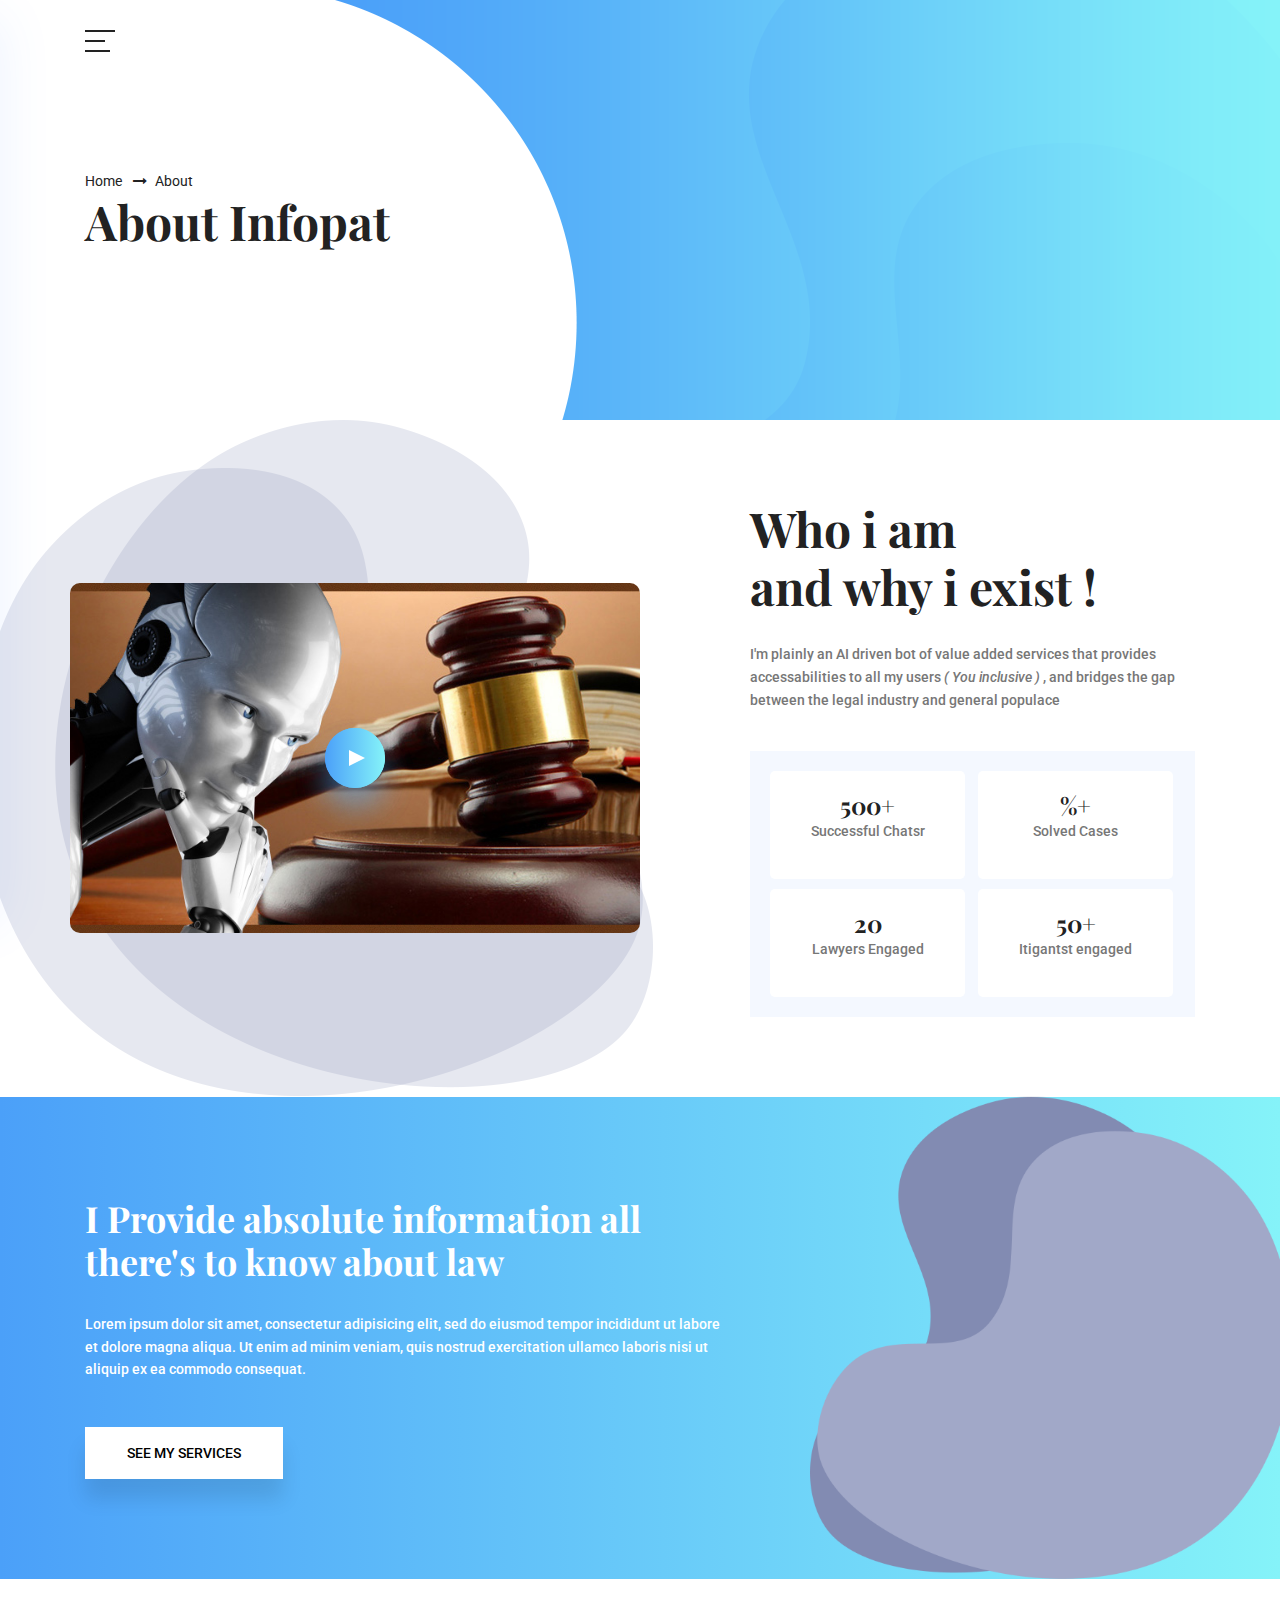
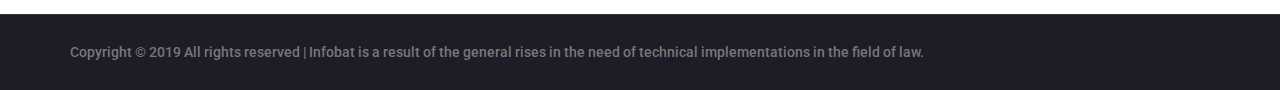
==== about.html @ 06896df7 "second update" ====
<!DOCTYPE html>
<html lang="en-UK" class="no-js">
<head>
	<!-- Mobile Specific Meta -->
	<meta name="viewport" content="width=device-width, initial-scale=1, shrink-to-fit=no">

	<meta name="author" content="Infobot">
	<!-- Meta Description -->
	<meta name="description" content="Infopat is an AI driven Law oriented bot">
	<!-- Meta Keyword -->
	<meta name="keywords" content="Legal Bot">
	<!-- meta character set -->
	<meta charset="UTF-8">
	<!-- Site Title -->
	<title>About Infopat</title>

	<!-- Favicon-->
	<link rel="shortcut icon" href="img/icon/favicon.ico">

	<link rel="apple-touch-icon" sizes="57x57" href="img/icon/apple-icon-57x57.png">
	<link rel="apple-touch-icon" sizes="60x60" href="img/icon/apple-icon-60x60.png">
	<link rel="apple-touch-icon" sizes="72x72" href="img/icon/apple-icon-72x72.png">
	<link rel="apple-touch-icon" sizes="76x76" href="img/icon/apple-icon-76x76.png">
	<link rel="apple-touch-icon" sizes="114x114" href="img/icon/apple-icon-114x114.png">
	<link rel="apple-touch-icon" sizes="120x120" href="img/icon/apple-icon-120x120.png">
	<link rel="apple-touch-icon" sizes="144x144" href="img/icon/apple-icon-144x144.png">
	<link rel="apple-touch-icon" sizes="152x152" href="img/icon/apple-icon-152x152.png">
	<link rel="apple-touch-icon" sizes="180x180" href="img/icon/apple-icon-180x180.png">
	<link rel="icon" type="image/png" sizes="192x192"  href="android-icon-192x192.png">
	<link rel="icon" type="image/png" sizes="32x32" href="img/icon/favicon-32x32.png">
	<link rel="icon" type="image/png" sizes="96x96" href="img/icon/favicon-96x96.png">
	<link rel="icon" type="image/png" sizes="16x16" href="img/icon/favicon-16x16.png">
	<link rel="manifest" href="img/icon/manifest.json">
	<meta name="msapplication-TileColor" content="#ffffff">
	<meta name="msapplication-TileImage" content="ms-icon-144x144.png">
	<meta name="theme-color" content="#307CF7">	

	<link href="https://fonts.googleapis.com/css?family=Playfair+Display:700|Roboto:400,400i,500" rel="stylesheet">
	<!--
			CSS
			============================================= -->
	<link rel="stylesheet" href="css/linearicons.css">
	<link rel="stylesheet" href="css/font-awesome.min.css">
	<link rel="stylesheet" href="css/bootstrap.css">
	<link rel="stylesheet" href="css/hexagons.min.css">
	<link rel="stylesheet" href="css/main.css">

	<style type="text/css">
	.logo img{
        -moz-transform: scaleX(-1);
        -o-transform: scaleX(-1);
        -webkit-transform: scaleX(-1);
        transform: scaleX(-1);
        filter: FlipH;
        -ms-filter: "FlipH";		
	}		

	@media(max-width:714px){
		.side-menu{
			overflow-y: scroll
		}
	}
	</style>

</head>

<body>
	<div id="preloader">
		<img src="img/loader.gif">
	</div>
	<!--================ Offcanvus Menu Area =================-->
	<div class="side_menu" style="height: 100%;">
		<div class="logo">
			<a href="index">
				<img src="img/logo.png" style="height:200px;width:180px" alt="Just one of Infopat's Image">
			</a>
		</div>
		<ul class="list menu-left">
			<li>
				<a href="index">Home</a>
			</li>
			<li>
				<a href="about">About Me</a>
			</li>
			<li>
				<a href="services">My Services</a>
			</li>

			<li>
				<a href="contact">Contact Me Outside</a>
			</li>
		</ul>
	</div>
	<!--================ End Offcanvus Menu Area =================-->

	<!--================ Canvus Menu Area =================-->
	<div class="canvus_menu" >
		<div class="container" >
			<div class="toggle_icon"  title="Menu Bar">
				<span></span>
			</div>
		</div>
	</div>
	<!--================ End Canvus Menu Area =================-->


	<!--================Home Banner Area =================-->
	<section class="banner_area ">
		<div class="banner_inner overlay d-flex align-items-center">
			<div class="container">
				<div class="banner_content text-left">
					<div class="page_link">
						<a href="index">Home</a>
						<a href="about-us">About </a>
					</div>
					<h2>About Infopat</h2>
				</div>
			</div>
		</div>
	</section>
	<!--================End Home Banner Area =================-->

	<!--================ Start Video Area =================-->
	<section class="video-sec-area">
		<div class="container">
			<div class="row justify-content-start align-items-center">
				<div class="col-lg-6 video-left justify-content-center align-items-center d-flex">
					<div class="overlay overlay-bg"></div>
					<a class="video-play-button" title="Start Chat">
						<span></span>
					</a>
				</div>
				<div class="col-lg-5 offset-lg-1 video-right">
					<h1>Who i am <br>
						and why i exist !</h1>
					<p>
						I'm plainly an AI driven bot of value added services that provides accessabilities to all my users 
						<i> ( You inclusive ) </i>  ,  and bridges the gap between the legal industry and general populace
					</p>

					<div class="counter_area" id="project_counter">
						<!-- single counter -->
						<div class="single_counter">
							<div class="info-content">
								<h4><span class="counter">500</span>+</h4>
								<p>Successful Chatsr</p>
							</div>
						</div>
						<!-- single counter -->
						<div class="single_counter">
							<div class="info-content">
								<h4><span class="counter">%</span>+</h4>
								<p>Solved Cases</p>
							</div>
						</div>
						<!-- single counter -->
						<div class="single_counter">
							<div class="info-content">
								<h4>20</h4>
								<p>Lawyers Engaged</p>
							</div>
						</div>
						<!-- single counter -->
						<div class="single_counter">
							<div class="info-content">
								<h4><span class="counter">50</span>+</h4>
								<p>Itigantst engaged</p>
							</div>
						</div>
					</div>
				</div>
				<img class="img-fluid video-shape" src="img/video-bg-shape.png" alt="">
			</div>
		</div>
	</section>
	<!--================ End video Area =================-->

	<!--================ Start CTA Area =================-->
	<section class="cta-area">
		<div class="container">
			<div class="row">
				<div class="col-lg-7 col-md-12">
					<h2>I Provide absolute information all there's to know about law</h2>
					<p>Lorem ipsum dolor sit amet, consectetur adipisicing elit, sed do eiusmod
					tempor incididunt ut labore et dolore magna aliqua. Ut enim ad minim veniam,
					quis nostrud exercitation ullamco laboris nisi ut aliquip ex ea commodo
					consequat.</p>
					<a href="services" class="primary-btn">See mY Services</a>
				</div>
				<img src="img/cta-bg-shape.png" alt="" class="cta-shape img-fluid">
			</div>
		</div>
	</section>
	<!--================ End CTA Area =================-->
<div class="clearfix"></div>
	<footer class="footer-area section_gap">
		<div class="footer-bottom d-flex justify-content-between align-items-center flex-wrap">
			<div class="container">
				<div class="row justify-content-between">
					Copyright &copy; 2019 All rights reserved | Infobat is a result of the general rises in the need of technical implementations in the field of law.
			
				</div>
				</div>
			</div>
		</div>
	</footer>

	<script src="js/vendor/jquery-2.2.4.min.js"></script>
	<script src="https://cdnjs.cloudflare.com/ajax/libs/popper.js/1.11.0/umd/popper.min.js" integrity="sha384-b/U6ypiBEHpOf/4+1nzFpr53nxSS+GLCkfwBdFNTxtclqqenISfwAzpKaMNFNmj4"
	 crossorigin="anonymous"></script>
	<script src="js/vendor/bootstrap.min.js"></script>
	<script src="js/parallax.min.js"></script>
	<script src="js/jquery.sticky.js"></script>
	<script src="js/hexagons.min.js"></script>
	<script src="js/waypoints.min.js"></script>
	<script src="js/widthit.js"></script>
	<script src="js/main.js"></script>	

	<script type="text/javascript">

	    if('serviceWorker' in navigator){
	        if (navigator.serviceWorker.controller) {
	          console.log('[PWA Builder] active service worker found, no need to register')
	        } else {
	          //Register the ServiceWorker
	          navigator.serviceWorker.register('./newsw.js', {
	            scope: './'
	          }).then(function(reg) {
	            console.log('Service worker has been registered for scope:'+ reg.scope);
	          });
	        }

	    }
	    else{
	        console.log('cannot register service worker because site is not running on a secure connection (https)')
	    }

	</script>
<script src="https://static.landbot.io/landbot-widget/landbot-widget-1.0.0.js"></script>
<script>
  var myLandbotLivechat = new LandbotLivechat({
    index: 'https://landbot.io/u/H-138117-8CHUZ5ILP0B5XT16/index.html',
  });
</script>
<script>
  // Show a proactive message on landbot load
  myLandbotLivechat.on('landbot-load', () => {
    myLandbotLivechat.sendProactive("Hello there!");
  });
</script>	
</body>

</html>
---- css/linearicons.css ----
@font-face {
	font-family: 'Linearicons-Free';
	src:url('../fonts/Linearicons-Free.eot?w118d');
	src:url('../fonts/Linearicons-Free.eot?#iefixw118d') format('embedded-opentype'),
		url('../fonts/Linearicons-Free.woff2?w118d') format('woff2'),
		url('../fonts/Linearicons-Free.woff?w118d') format('woff'),
		url('../fonts/Linearicons-Free.ttf?w118d') format('truetype'),
		url('../fonts/Linearicons-Free.svg?w118d#Linearicons-Free') format('svg');
	font-weight: normal;
	font-style: normal;
}

.lnr {
	font-family: 'Linearicons-Free';
	speak: none;
	font-style: normal;
	font-weight: normal;
	font-variant: normal;
	text-transform: none;
	line-height: 1;

	/* Better Font Rendering =========== */
	-webkit-font-smoothing: antialiased;
	-moz-osx-font-smoothing: grayscale;
}

.lnr-home:before {
	content: "\e800";
}
.lnr-apartment:before {
	content: "\e801";
}
.lnr-pencil:before {
	content: "\e802";
}
.lnr-magic-wand:before {
	content: "\e803";
}
.lnr-drop:before {
	content: "\e804";
}
.lnr-lighter:before {
	content: "\e805";
}
.lnr-poop:before {
	content: "\e806";
}
.lnr-sun:before {
	content: "\e807";
}
.lnr-moon:before {
	content: "\e808";
}
.lnr-cloud:before {
	content: "\e809";
}
.lnr-cloud-upload:before {
	content: "\e80a";
}
.lnr-cloud-download:before {
	content: "\e80b";
}
.lnr-cloud-sync:before {
	content: "\e80c";
}
.lnr-cloud-check:before {
	content: "\e80d";
}
.lnr-database:before {
	content: "\e80e";
}
.lnr-lock:before {
	content: "\e80f";
}
.lnr-cog:before {
	content: "\e810";
}
.lnr-trash:before {
	content: "\e811";
}
.lnr-dice:before {
	content: "\e812";
}
.lnr-heart:before {
	content: "\e813";
}
.lnr-star:before {
	content: "\e814";
}
.lnr-star-half:before {
	content: "\e815";
}
.lnr-star-empty:before {
	content: "\e816";
}
.lnr-flag:before {
	content: "\e817";
}
.lnr-envelope:before {
	content: "\e818";
}
.lnr-paperclip:before {
	content: "\e819";
}
.lnr-inbox:before {
	content: "\e81a";
}
.lnr-eye:before {
	content: "\e81b";
}
.lnr-printer:before {
	content: "\e81c";
}
.lnr-file-empty:before {
	content: "\e81d";
}
.lnr-file-add:before {
	content: "\e81e";
}
.lnr-enter:before {
	content: "\e81f";
}
.lnr-exit:before {
	content: "\e820";
}
.lnr-graduation-hat:before {
	content: "\e821";
}
.lnr-license:before {
	content: "\e822";
}
.lnr-music-note:before {
	content: "\e823";
}
.lnr-film-play:before {
	content: "\e824";
}
.lnr-camera-video:before {
	content: "\e825";
}
.lnr-camera:before {
	content: "\e826";
}
.lnr-picture:before {
	content: "\e827";
}
.lnr-book:before {
	content: "\e828";
}
.lnr-bookmark:before {
	content: "\e829";
}
.lnr-user:before {
	content: "\e82a";
}
.lnr-users:before {
	content: "\e82b";
}
.lnr-shirt:before {
	content: "\e82c";
}
.lnr-store:before {
	content: "\e82d";
}
.lnr-cart:before {
	content: "\e82e";
}
.lnr-tag:before {
	content: "\e82f";
}
.lnr-phone-handset:before {
	content: "\e830";
}
.lnr-phone:before {
	content: "\e831";
}
.lnr-pushpin:before {
	content: "\e832";
}
.lnr-map-marker:before {
	content: "\e833";
}
.lnr-map:before {
	content: "\e834";
}
.lnr-location:before {
	content: "\e835";
}
.lnr-calendar-full:before {
	content: "\e836";
}
.lnr-keyboard:before {
	content: "\e837";
}
.lnr-spell-check:before {
	content: "\e838";
}
.lnr-screen:before {
	content: "\e839";
}
.lnr-smartphone:before {
	content: "\e83a";
}
.lnr-tablet:before {
	content: "\e83b";
}
.lnr-laptop:before {
	content: "\e83c";
}
.lnr-laptop-phone:before {
	content: "\e83d";
}
.lnr-power-switch:before {
	content: "\e83e";
}
.lnr-bubble:before {
	content: "\e83f";
}
.lnr-heart-pulse:before {
	content: "\e840";
}
.lnr-construction:before {
	content: "\e841";
}
.lnr-pie-chart:before {
	content: "\e842";
}
.lnr-chart-bars:before {
	content: "\e843";
}
.lnr-gift:before {
	content: "\e844";
}
.lnr-diamond:before {
	content: "\e845";
}
.lnr-linearicons:before {
	content: "\e846";
}
.lnr-dinner:before {
	content: "\e847";
}
.lnr-coffee-cup:before {
	content: "\e848";
}
.lnr-leaf:before {
	content: "\e849";
}
.lnr-paw:before {
	content: "\e84a";
}
.lnr-rocket:before {
	content: "\e84b";
}
.lnr-briefcase:before {
	content: "\e84c";
}
.lnr-bus:before {
	content: "\e84d";
}
.lnr-car:before {
	content: "\e84e";
}
.lnr-train:before {
	content: "\e84f";
}
.lnr-bicycle:before {
	content: "\e850";
}
.lnr-wheelchair:before {
	content: "\e851";
}
.lnr-select:before {
	content: "\e852";
}
.lnr-earth:before {
	content: "\e853";
}
.lnr-smile:before {
	content: "\e854";
}
.lnr-sad:before {
	content: "\e855";
}
.lnr-neutral:before {
	content: "\e856";
}
.lnr-mustache:before {
	content: "\e857";
}
.lnr-alarm:before {
	content: "\e858";
}
.lnr-bullhorn:before {
	content: "\e859";
}
.lnr-volume-high:before {
	content: "\e85a";
}
.lnr-volume-medium:before {
	content: "\e85b";
}
.lnr-volume-low:before {
	content: "\e85c";
}
.lnr-volume:before {
	content: "\e85d";
}
.lnr-mic:before {
	content: "\e85e";
}
.lnr-hourglass:before {
	content: "\e85f";
}
.lnr-undo:before {
	content: "\e860";
}
.lnr-redo:before {
	content: "\e861";
}
.lnr-sync:before {
	content: "\e862";
}
.lnr-history:before {
	content: "\e863";
}
.lnr-clock:before {
	content: "\e864";
}
.lnr-download:before {
	content: "\e865";
}
.lnr-upload:before {
	content: "\e866";
}
.lnr-enter-down:before {
	content: "\e867";
}
.lnr-exit-up:before {
	content: "\e868";
}
.lnr-bug:before {
	content: "\e869";
}
.lnr-code:before {
	content: "\e86a";
}
.lnr-link:before {
	content: "\e86b";
}
.lnr-unlink:before {
	content: "\e86c";
}
.lnr-thumbs-up:before {
	content: "\e86d";
}
.lnr-thumbs-down:before {
	content: "\e86e";
}
.lnr-magnifier:before {
	content: "\e86f";
}
.lnr-cross:before {
	content: "\e870";
}
.lnr-menu:before {
	content: "\e871";
}
.lnr-list:before {
	content: "\e872";
}
.lnr-chevron-up:before {
	content: "\e873";
}
.lnr-chevron-down:before {
	content: "\e874";
}
.lnr-chevron-left:before {
	content: "\e875";
}
.lnr-chevron-right:before {
	content: "\e876";
}
.lnr-arrow-up:before {
	content: "\e877";
}
.lnr-arrow-down:before {
	content: "\e878";
}
.lnr-arrow-left:before {
	content: "\e879";
}
.lnr-arrow-right:before {
	content: "\e87a";
}
.lnr-move:before {
	content: "\e87b";
}
.lnr-warning:before {
	content: "\e87c";
}
.lnr-question-circle:before {
	content: "\e87d";
}
.lnr-menu-circle:before {
	content: "\e87e";
}
.lnr-checkmark-circle:before {
	content: "\e87f";
}
.lnr-cross-circle:before {
	content: "\e880";
}
.lnr-plus-circle:before {
	content: "\e881";
}
.lnr-circle-minus:before {
	content: "\e882";
}
.lnr-arrow-up-circle:before {
	content: "\e883";
}
.lnr-arrow-down-circle:before {
	content: "\e884";
}
.lnr-arrow-left-circle:before {
	content: "\e885";
}
.lnr-arrow-right-circle:before {
	content: "\e886";
}
.lnr-chevron-up-circle:before {
	content: "\e887";
}
.lnr-chevron-down-circle:before {
	content: "\e888";
}
.lnr-chevron-left-circle:before {
	content: "\e889";
}
.lnr-chevron-right-circle:before {
	content: "\e88a";
}
.lnr-crop:before {
	content: "\e88b";
}
.lnr-frame-expand:before {
	content: "\e88c";
}
.lnr-frame-contract:before {
	content: "\e88d";
}
.lnr-layers:before {
	content: "\e88e";
}
.lnr-funnel:before {
	content: "\e88f";
}
.lnr-text-format:before {
	content: "\e890";
}
.lnr-text-format-remove:before {
	content: "\e891";
}
.lnr-text-size:before {
	content: "\e892";
}
.lnr-bold:before {
	content: "\e893";
}
.lnr-italic:before {
	content: "\e894";
}
.lnr-underline:before {
	content: "\e895";
}
.lnr-strikethrough:before {
	content: "\e896";
}
.lnr-highlight:before {
	content: "\e897";
}
.lnr-text-align-left:before {
	content: "\e898";
}
.lnr-text-align-center:before {
	content: "\e899";
}
.lnr-text-align-right:before {
	content: "\e89a";
}
.lnr-text-align-justify:before {
	content: "\e89b";
}
.lnr-line-spacing:before {
	content: "\e89c";
}
.lnr-indent-increase:before {
	content: "\e89d";
}
.lnr-indent-decrease:before {
	content: "\e89e";
}
.lnr-pilcrow:before {
	content: "\e89f";
}
.lnr-direction-ltr:before {
	content: "\e8a0";
}
.lnr-direction-rtl:before {
	content: "\e8a1";
}
.lnr-page-break:before {
	content: "\e8a2";
}
.lnr-sort-alpha-asc:before {
	content: "\e8a3";
}
.lnr-sort-amount-asc:before {
	content: "\e8a4";
}
.lnr-hand:before {
	content: "\e8a5";
}
.lnr-pointer-up:before {
	content: "\e8a6";
}
.lnr-pointer-right:before {
	content: "\e8a7";
}
.lnr-pointer-down:before {
	content: "\e8a8";
}
.lnr-pointer-left:before {
	content: "\e8a9";
}
---- css/hexagons.min.css ----
/* ---------------------------------------------------------------------- 
* Product Name: CSS3 Hexagon Buttons
* Product URI: http://ollopage.com/html/hex-btn/
* Author: ollopage
* Author URI: http://ollopage.com/
* Description: CSS3 Hexagon Buttons created with pure css3 by olloPage
* Version: 1.0.1
* License: GNU General Public License v2 or later
* License URI: http://www.gnu.org/licenses/gpl-2.0.html
* Tags: CSS3 Hexagon Buttons, social buttons, buttons, ollopage
* ---------------------------------------------------------------------- */
.hb{display:inline-block;position:relative;text-align:center;z-index:0}.hb:after,.hb:before{position:absolute;content:"";left:-1px;top:0;z-index:-1}.hb:before{-webkit-transform:rotate(60deg);-moz-transform:rotate(60deg);-ms-transform:rotate(60deg);-o-transform:rotate(60deg);transform:rotate(60deg)}.hb:after{-webkit-transform:rotate(-60deg);-moz-transform:rotate(-60deg);-ms-transform:rotate(-60deg);-o-transform:rotate(-60deg);transform:rotate(-60deg)}.hb i{z-index:9;transition:all .25s ease}.hb,.hb i,.hb:after,.hb:before{-webkit-transition:all .25s ease;-moz-transition:all .25s ease;-ms-transition:all .25s ease;-o-transition:all .25s ease}.hb,.hb:after,.hb:before{box-sizing:border-box;transition:all .25s ease;background-color:#2c3e50;border-left:1px solid #2c3e50;border-right:1px solid #2c3e50;color:#2ecc71}.hb-lg{line-height:150px;font-size:150px;margin:74px 0}.hb-lg,.hb-lg:after,.hb-lg:before{height:148px;width:256px}.hb-md{line-height:74px;font-size:74px;margin:37px 0}.hb-md,.hb-md:after,.hb-md:before{height:74px;width:128px}.hb-sm{line-height:37px;font-size:37px;margin:18.5px 0}.hb-sm,.hb-sm:after,.hb-sm:before{height:37px;width:64px}.hb-xs{line-height:18.5px;font-size:18.5px;margin:9.5px 0}.hb-xs,.hb-xs:after,.hb-xs:before{height:18.5px;width:32px}.hb-lg-margin,.hb-md-margin,.hb-sm-margin,.hb-xs-margin{margin:15px;display:inline-block;overflow:hidden}.hb-lg-margin{height:296px;width:256px}.hb-md-margin{height:148px;width:128px}.hb-sm-margin{height:74px;width:64px}.hb-xs-margin{height:38px;width:32px}.spin,.spin-icon i{-webkit-transition:-webkid-transform .25s ease;-moz-transition:-moz-transform .25s ease;-ms-transition:-ms-transform .25s ease;-o-transition:-o-transform .25s ease;transition:transform .25s ease}.spin-icon:hover i,.spin:hover{-webkit-transform:rotate(360deg);-moz-transform:rotate(360deg);-ms-transform:rotate(360deg);-o-transform:rotate(360deg);transform:rotate(360deg)}.hb:hover,.hb:hover:after,.hb:hover:before{background:0 0;border-left:1px solid #2ecc71;border-right:1px solid #2ecc71;color:#2ecc71}.hb-custom,.hb-custom:after,.hb-custom:before{background:#f39c12!important;color:#fff!important;border-left:1px solid #f39c12!important;border-right:1px solid #f39c12!important}.hb-custom:hover,.hb-custom:hover:after,.hb-custom:hover:before{background:#f1c40f!important;border-left:1px solid #f1c40f!important;border-right:1px solid #f1c40f!important;color:#000!important}.hb-facebook,.hb-facebook:after,.hb-facebook:before{background:#3B5998;border-color:#3B5998;color:#fff}.hb-facebook-inv,.hb-facebook-inv:after,.hb-facebook-inv:before,.hb-facebook:hover,.hb-facebook:hover:after,.hb-facebook:hover:before{border-color:#3B5998;color:#3B5998;background:0 0}.hb-facebook-inv:hover,.hb-facebook-inv:hover:after,.hb-facebook-inv:hover:before{background:#3B5998;border-color:#3B5998;color:#fff}.hb-twitter,.hb-twitter:after,.hb-twitter:before{background:#55ACEE;border-color:#55ACEE;color:#fff}.hb-twitter-inv,.hb-twitter-inv:after,.hb-twitter-inv:before,.hb-twitter:hover,.hb-twitter:hover:after,.hb-twitter:hover:before{background:0 0;border-color:#55ACEE;color:#55ACEE}.hb-twitter-inv:hover,.hb-twitter-inv:hover:after,.hb-twitter-inv:hover:before{background:#55ACEE;border-color:#55ACEE;color:#fff}.hb-google-plus,.hb-google-plus:after,.hb-google-plus:before{background:#db514f;border-color:#db514f;color:#fff}.hb-google-plus-inv,.hb-google-plus-inv:after,.hb-google-plus-inv:before,.hb-google-plus:hover,.hb-google-plus:hover:after,.hb-google-plus:hover:before{background:0 0;border-color:#db514f;color:#db514f}.hb-google-plus-inv:hover,.hb-google-plus-inv:hover:after,.hb-google-plus-inv:hover:before{background:#db514f;border-color:#db514f;color:#fff}.hb-youtube,.hb-youtube:after,.hb-youtube:before{background:#cc181e;border-color:#cc181e;color:#fff}.hb-youtube-inv,.hb-youtube-inv:after,.hb-youtube-inv:before,.hb-youtube:hover,.hb-youtube:hover:after,.hb-youtube:hover:before{background:0 0;border-color:#cc181e;color:#cc181e}.hb-youtube-inv:hover,.hb-youtube-inv:hover:after,.hb-youtube-inv:hover:before{background:#cc181e;border-color:#cc181e;color:#fff}.hb-linkedin,.hb-linkedin:after,.hb-linkedin:before{background:#0077b5;border-color:#0077b5;color:#fff}.hb-linkedin-inv,.hb-linkedin-inv:after,.hb-linkedin-inv:before,.hb-linkedin:hover,.hb-linkedin:hover:after,.hb-linkedin:hover:before{background:0 0;border-color:#0077b5;color:#0077b5}.hb-linkedin-inv:hover,.hb-linkedin-inv:hover:after,.hb-linkedin-inv:hover:before{background:#0077b5;border-color:#0077b5;color:#fff}.hb-tumblr,.hb-tumblr:after,.hb-tumblr:before{background:#2c4762;border-color:#2c4762;color:#fff}.hb-tumblr-inv,.hb-tumblr-inv:after,.hb-tumblr-inv:before,.hb-tumblr:hover,.hb-tumblr:hover:after,.hb-tumblr:hover:before{background:0 0;border-color:#2c4762;color:#2c4762}.hb-tumblr-inv:hover,.hb-tumblr-inv:hover:after,.hb-tumblr-inv:hover:before{background:#2c4762;border-color:#2c4762;color:#fff}.hb-rss,.hb-rss:after,.hb-rss:before{background:#da5700;border-color:#da5700;color:#fff}.hb-rss-inv,.hb-rss-inv:after,.hb-rss-inv:before,.hb-rss:hover,.hb-rss:hover:after,.hb-rss:hover:before{background:0 0;border-color:#da5700;color:#da5700}.hb-rss-inv:hover,.hb-rss-inv:hover:after,.hb-rss-inv:hover:before{background:#da5700;border-color:#da5700;color:#fff}.hb-pinterest,.hb-pinterest:after,.hb-pinterest:before{background:#da232a;border-color:#da232a;color:#fff}.hb-pinterest-inv,.hb-pinterest-inv:after,.hb-pinterest-inv:before,.hb-pinterest:hover,.hb-pinterest:hover:after,.hb-pinterest:hover:before{background:0 0;border-color:#da232a;color:#da232a}.hb-pinterest-inv:hover,.hb-pinterest-inv:hover:after,.hb-pinterest-inv:hover:before{background:#da232a;border-color:#da232a;color:#fff}.hb-vimeo,.hb-vimeo:after,.hb-vimeo:before{background:#20b9eb;border-color:#20b9eb;color:#fff}.hb-vimeo-inv,.hb-vimeo-inv:after,.hb-vimeo-inv:before,.hb-vimeo:hover,.hb-vimeo:hover:after,.hb-vimeo:hover:before{background:0 0;border-color:#20b9eb;color:#20b9eb}.hb-vimeo-inv:hover,.hb-vimeo-inv:hover:after,.hb-vimeo-inv:hover:before{background:#20b9eb;border-color:#20b9eb;color:#fff}.hb-github,.hb-github:after,.hb-github:before{background:#373a3c;border-color:#373a3c;color:#fff}.hb-github-inv,.hb-github-inv:after,.hb-github-inv:before,.hb-github:hover,.hb-github:hover:after,.hb-github:hover:before{background:0 0;border-color:#373a3c;color:#373a3c}.hb-github-inv:hover,.hb-github-inv:hover:after,.hb-github-inv:hover:before{background:#373a3c;border-color:#373a3c;color:#fff}.hb-flickr,.hb-flickr:after,.hb-flickr:before{background:#ff1981;border-color:#ff1981;color:#fff}.hb-flickr-inv,.hb-flickr-inv:after,.hb-flickr-inv:before,.hb-flickr:hover,.hb-flickr:hover:after,.hb-flickr:hover:before{background:0 0;border-color:#ff1981;color:#ff1981}.hb-flickr-inv:hover,.hb-flickr-inv:hover:after,.hb-flickr-inv:hover:before{background:#ff1981;border-color:#ff1981;color:#fff}.hb-dropbox,.hb-dropbox:after,.hb-dropbox:before{background:#007ee5;border-color:#007ee5;color:#fff}.hb-dropbox-inv,.hb-dropbox-inv:after,.hb-dropbox-inv:before,.hb-dropbox:hover,.hb-dropbox:hover:after,.hb-dropbox:hover:before{background:0 0;border-color:#007ee5;color:#007ee5}.hb-dropbox-inv:hover,.hb-dropbox-inv:hover:after,.hb-dropbox-inv:hover:before{background:#007ee5;border-color:#007ee5;color:#fff}.hb-xing,.hb-xing:after,.hb-xing:before{background:#006467;border-color:#006467;color:#fff}.hb-xing-inv,.hb-xing-inv:after,.hb-xing-inv:before,.hb-xing:hover,.hb-xing:hover:after,.hb-xing:hover:before{background:0 0;border-color:#006467;color:#006467}.hb-xing-inv:hover,.hb-xing-inv:hover:after,.hb-xing-inv:hover:before{background:#006467;border-color:#006467;color:#fff}.hb-skype,.hb-skype:after,.hb-skype:before{background:#00aceb;border-color:#00aceb;color:#fff}.hb-skype-inv,.hb-skype-inv:after,.hb-skype-inv:before,.hb-skype:hover,.hb-skype:hover:after,.hb-skype:hover:before{background:0 0;border-color:#00aceb;color:#00aceb}.hb-skype-inv:hover,.hb-skype-inv:hover:after,.hb-skype-inv:hover:before{background:#00aceb;border-color:#00aceb;color:#fff}.hb-dribbble,.hb-dribbble:after,.hb-dribbble:before{background:#ea4c89;border-color:#ea4c89;color:#fff}.hb-dribbble-inv,.hb-dribbble-inv:after,.hb-dribbble-inv:before,.hb-dribbble:hover,.hb-dribbble:hover:after,.hb-dribbble:hover:before{background:0 0;border-color:#ea4c89;color:#ea4c89}.hb-dribbble-inv:hover,.hb-dribbble-inv:hover:after,.hb-dribbble-inv:hover:before{background:#ea4c89;border-color:#ea4c89;color:#fff}.hb-tencent-weibo,.hb-tencent-weibo:after,.hb-tencent-weibo:before{background:#20B8E5;border-color:#20B8E5;color:#fff}.hb-tencent-weibo-inv,.hb-tencent-weibo-inv:after,.hb-tencent-weibo-inv:before,.hb-tencent-weibo:hover,.hb-tencent-weibo:hover:after,.hb-tencent-weibo:hover:before{background:0 0;border-color:#20B8E5;color:#20B8E5}.hb-tencent-weibo-inv:hover,.hb-tencent-weibo-inv:hover:after,.hb-tencent-weibo-inv:hover:before{background:#20B8E5;border-color:#20B8E5;color:#fff}.hb-instragram,.hb-instragram:after,.hb-instragram:before{background:#125688;border-color:#125688;color:#fff}.hb-instragram-inv,.hb-instragram-inv:after,.hb-instragram-inv:before,.hb-instragram:hover,.hb-instragram:hover:after,.hb-instragram:hover:before{background:0 0;border-color:#125688;color:#125688}.hb-instragram-inv:hover,.hb-instragram-inv:hover:after,.hb-instragram-inv:hover:before{background:#125688;border-color:#125688;color:#fff}
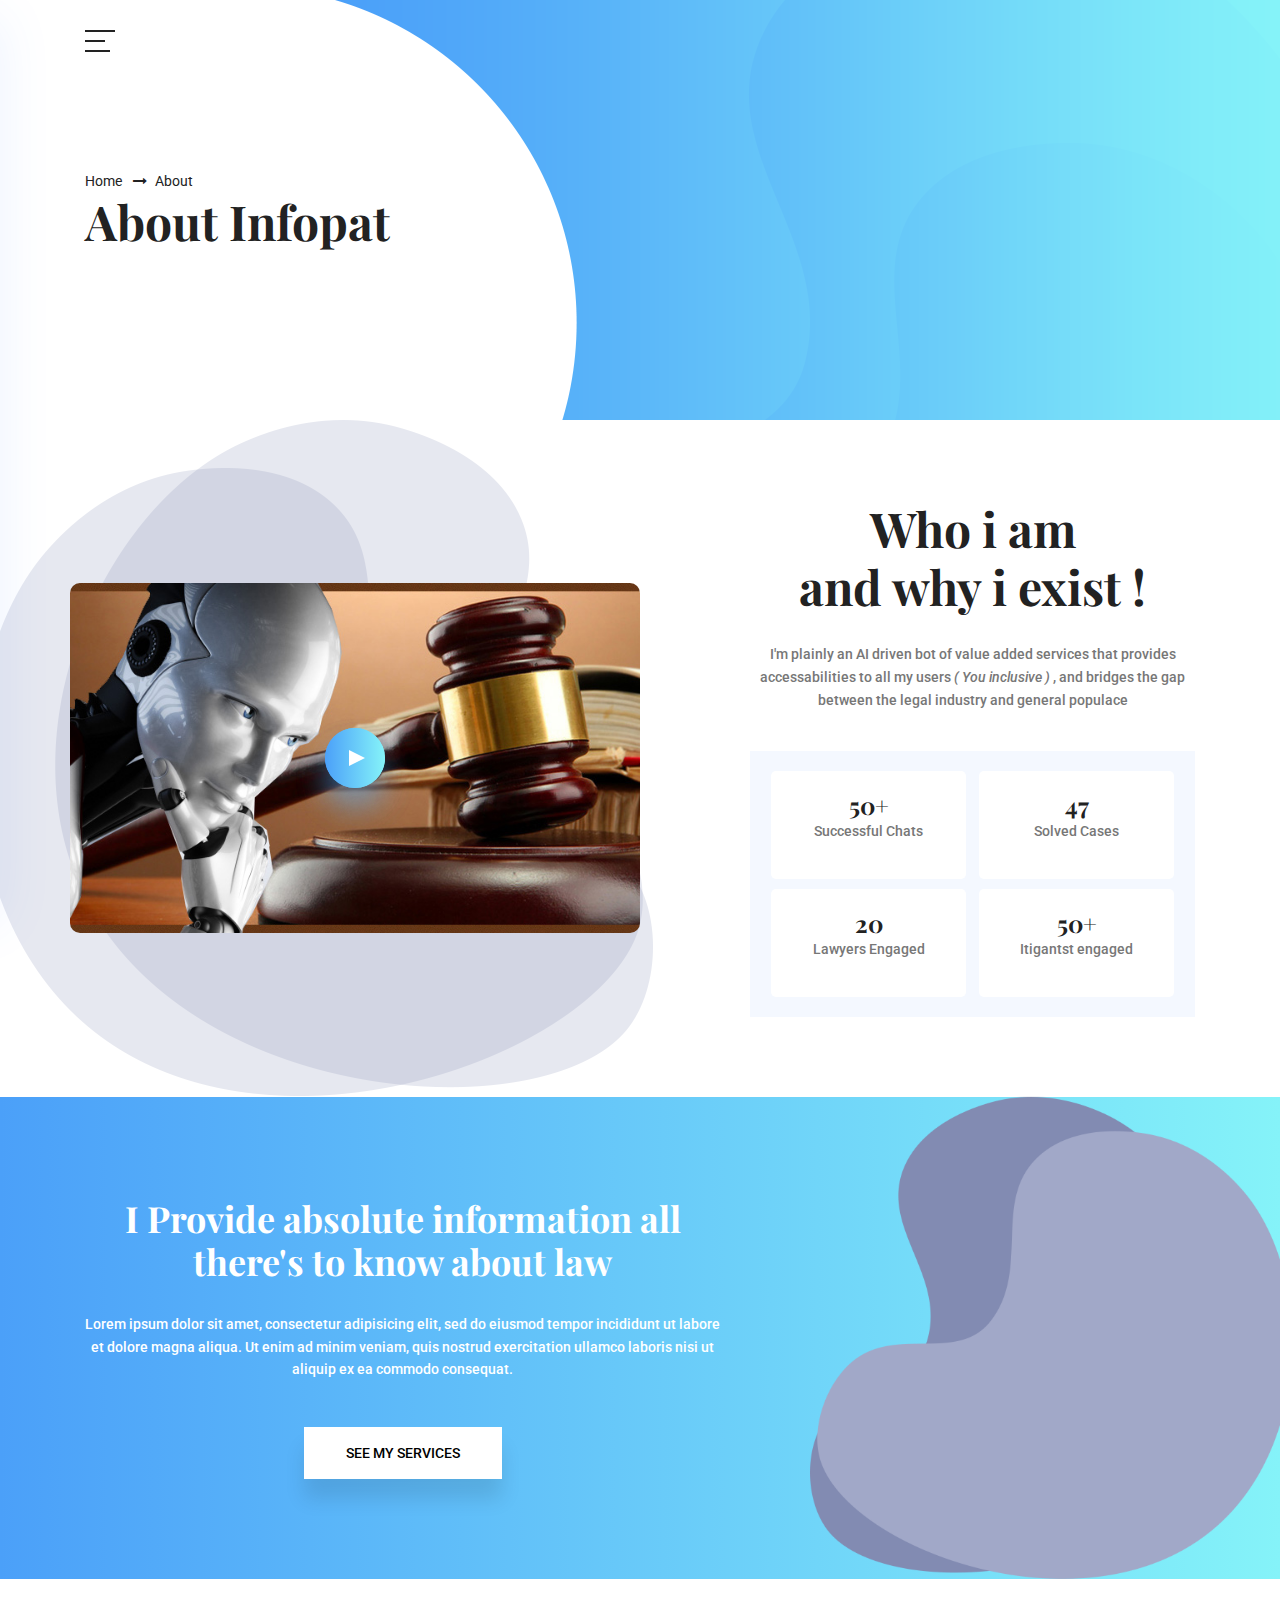
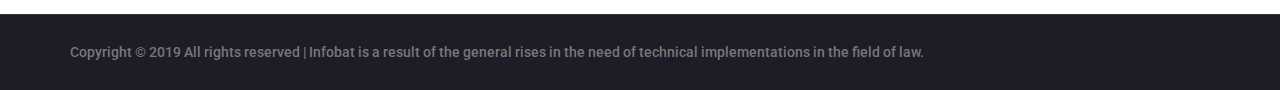
==== commit 272c0678: "remove the stuff" ====
--- a/about.html
+++ b/about.html
@@ -142,14 +142,14 @@
 						<!-- single counter -->
 						<div class="single_counter">
 							<div class="info-content">
-								<h4><span class="counter">500</span>+</h4>
-								<p>Successful Chatsr</p>
-							</div>
-						</div>
-						<!-- single counter -->
-						<div class="single_counter">
-							<div class="info-content">
-								<h4><span class="counter">%</span>+</h4>
+								<h4><span class="counter">50</span>+</h4>
+								<p>Successful Chats</p>
+							</div>
+						</div>
+						<!-- single counter -->
+						<div class="single_counter">
+							<div class="info-content">
+								<h4>47</h4>
 								<p>Solved Cases</p>
 							</div>
 						</div>
@@ -196,7 +196,7 @@
 	<footer class="footer-area section_gap">
 		<div class="footer-bottom d-flex justify-content-between align-items-center flex-wrap">
 			<div class="container">
-				<div class="row justify-content-between">
+				<div class="row justify-content-between" style="text-align:center">
 					Copyright &copy; 2019 All rights reserved | Infobat is a result of the general rises in the need of technical implementations in the field of law.
 			
 				</div>
--- a/css/main.css
+++ b/css/main.css
@@ -2037,7 +2037,7 @@
     left: 0;
     z-index: 99;
     display: inline-block;
-    background: #ffffff;
+    background: none;
     -webkit-transition: all 0.3s ease 0s;
     -moz-transition: all 0.3s ease 0s;
     -o-transition: all 0.3s ease 0s;
@@ -2336,6 +2336,8 @@
 .single-service{
       margin-left:auto;
       margin-right:auto; 
+      background: white ;
+      padding: 20px 10%;
 }
 @media (max-width: 991px) {
   .single-service {
@@ -2348,21 +2350,21 @@
 margin-right:auto;}
   .single-service .service-icon .s-icon {
     position: absolute;
-    left: 10%;
-    -webkit-transition: all 0.3s ease 0s;
-    -moz-transition: all 0.3s ease 0s;
-    -o-transition: all 0.3s ease 0s;
-    transition: all 0.3s ease 0s; }
+    left: 10px;
+    -webkit-transition: all 0.7s ease 0s;
+    -moz-transition: all 0.7s ease 0s;
+    -o-transition: all 0.7s ease 0s;
+    transition: all 0.7s ease 0s; }
   .single-service .service-icon .clr-icon {
     position: absolute;
-    left: -25px;
+    left: 200px;
     top: -4px;
     opacity: 0;
     visibility: hidden;
-    -webkit-transition: all 0.3s ease 0s;
-    -moz-transition: all 0.3s ease 0s;
-    -o-transition: all 0.3s ease 0s;
-    transition: all 0.3s ease 0s; }
+    -webkit-transition: all 0.7s ease 0s;
+    -moz-transition: all 0.7s ease 0s;
+    -o-transition: all 0.7s ease 0s;
+    transition: all 0.7s ease 0s; }
 .single-service .service-content h4 {
   font-size: 18px;
   margin-bottom: 20px; }
@@ -4828,7 +4830,8 @@
 /* =================================== */
 .footer-area {
   min-height: 100%;
-  background: #1e1c27; }
+  background: #1e1c27;
+  text-align:center !important; }
   .footer-area h6 {
     color: #fff;
     margin-bottom: 25px;
@@ -8369,4 +8372,8 @@
   top: 50%;
   left: 50%;
   transform: translate(-50%, -50%);
+}
+
+.row,.justify-content-between{
+  text-align:center !important;
 }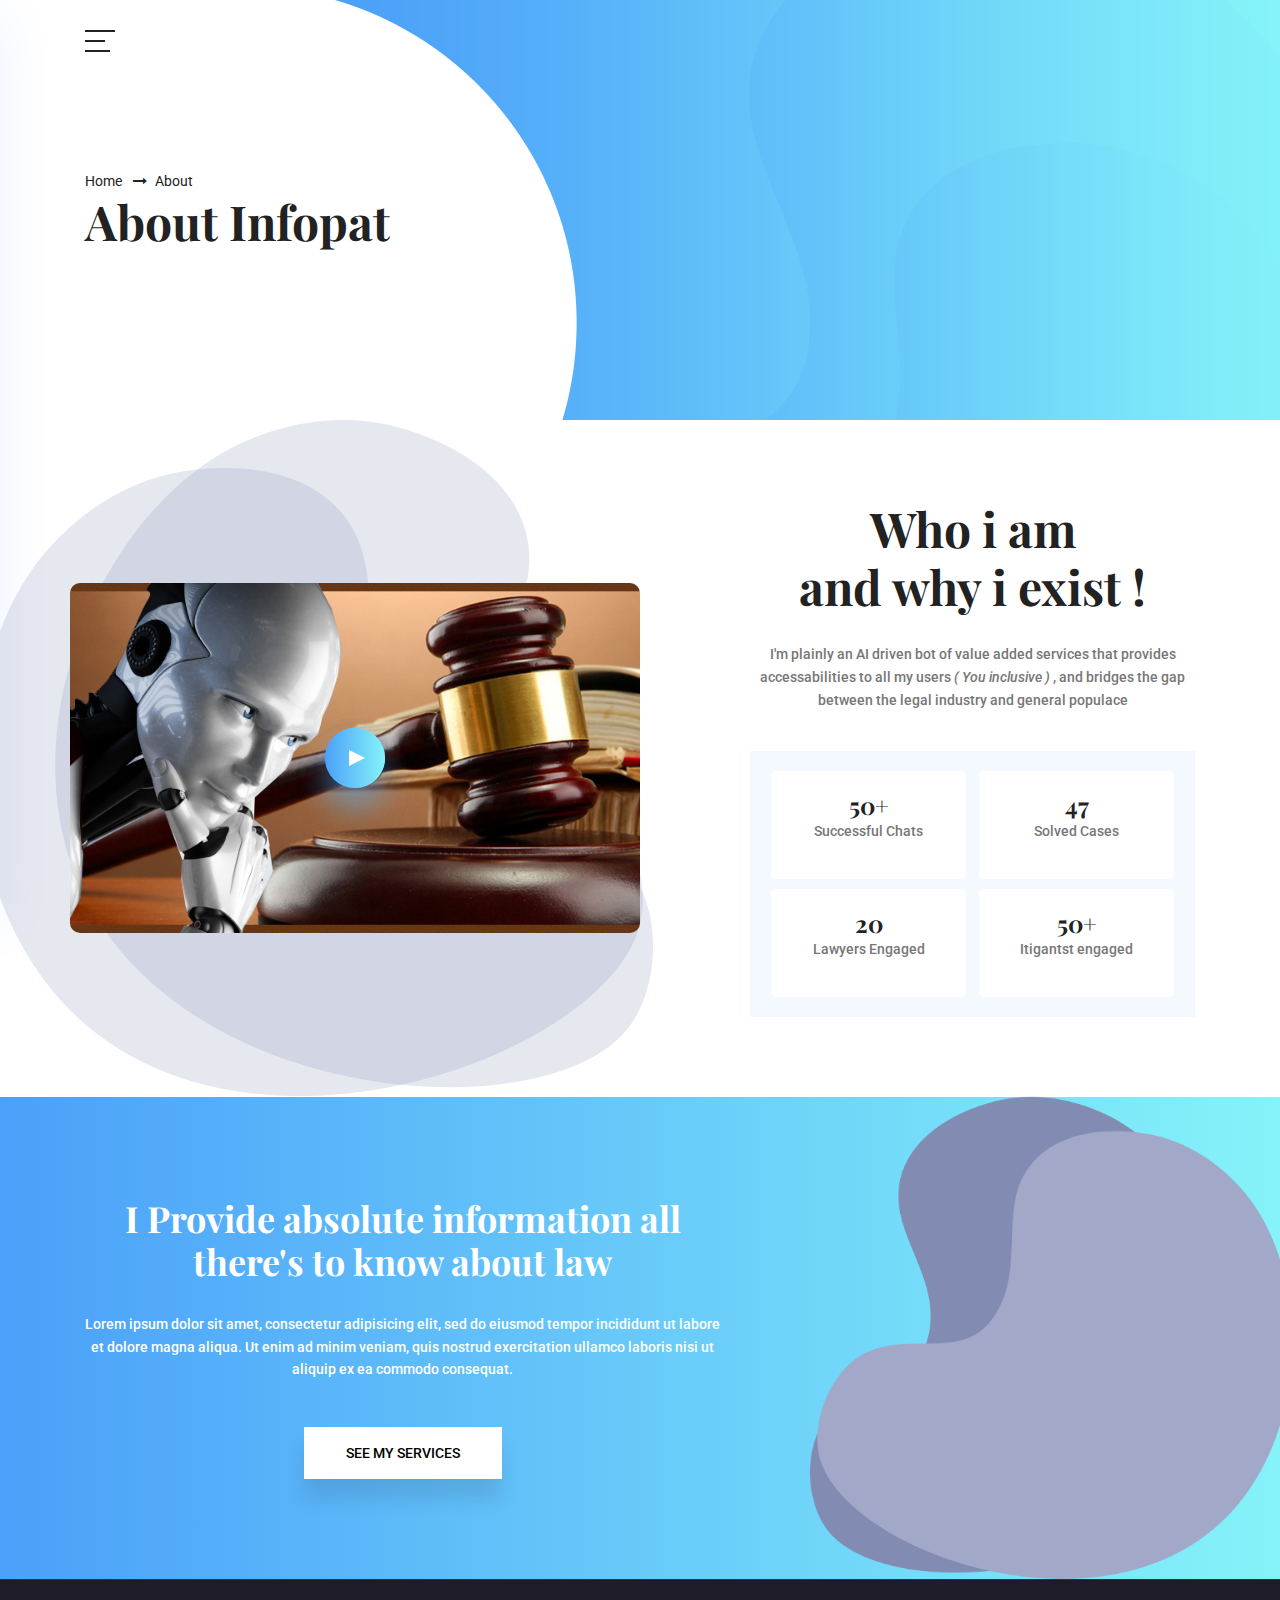
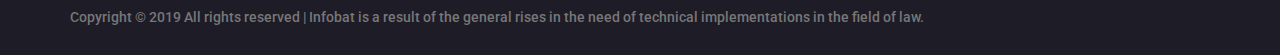
==== commit 224ae0f8: "enabled bot" ====
--- a/about.html
+++ b/about.html
@@ -176,7 +176,7 @@
 	<!--================ End video Area =================-->
 
 	<!--================ Start CTA Area =================-->
-	<section class="cta-area">
+	<section class="cta-area" style="margin-bottom: 0px">
 		<div class="container">
 			<div class="row">
 				<div class="col-lg-7 col-md-12">
@@ -236,18 +236,22 @@
 	    }
 
 	</script>
+
 <script src="https://static.landbot.io/landbot-widget/landbot-widget-1.0.0.js"></script>
 <script>
   var myLandbotLivechat = new LandbotLivechat({
     index: 'https://landbot.io/u/H-138117-8CHUZ5ILP0B5XT16/index.html',
   });
 </script>
+
 <script>
   // Show a proactive message on landbot load
   myLandbotLivechat.on('landbot-load', () => {
     myLandbotLivechat.sendProactive("Hello there!");
   });
-</script>	
+  
+</script>
+
 </body>
 
 </html>--- a/css/main.css
+++ b/css/main.css
@@ -2037,7 +2037,7 @@
     left: 0;
     z-index: 99;
     display: inline-block;
-    background: none;
+    background: white;
     -webkit-transition: all 0.3s ease 0s;
     -moz-transition: all 0.3s ease 0s;
     -o-transition: all 0.3s ease 0s;
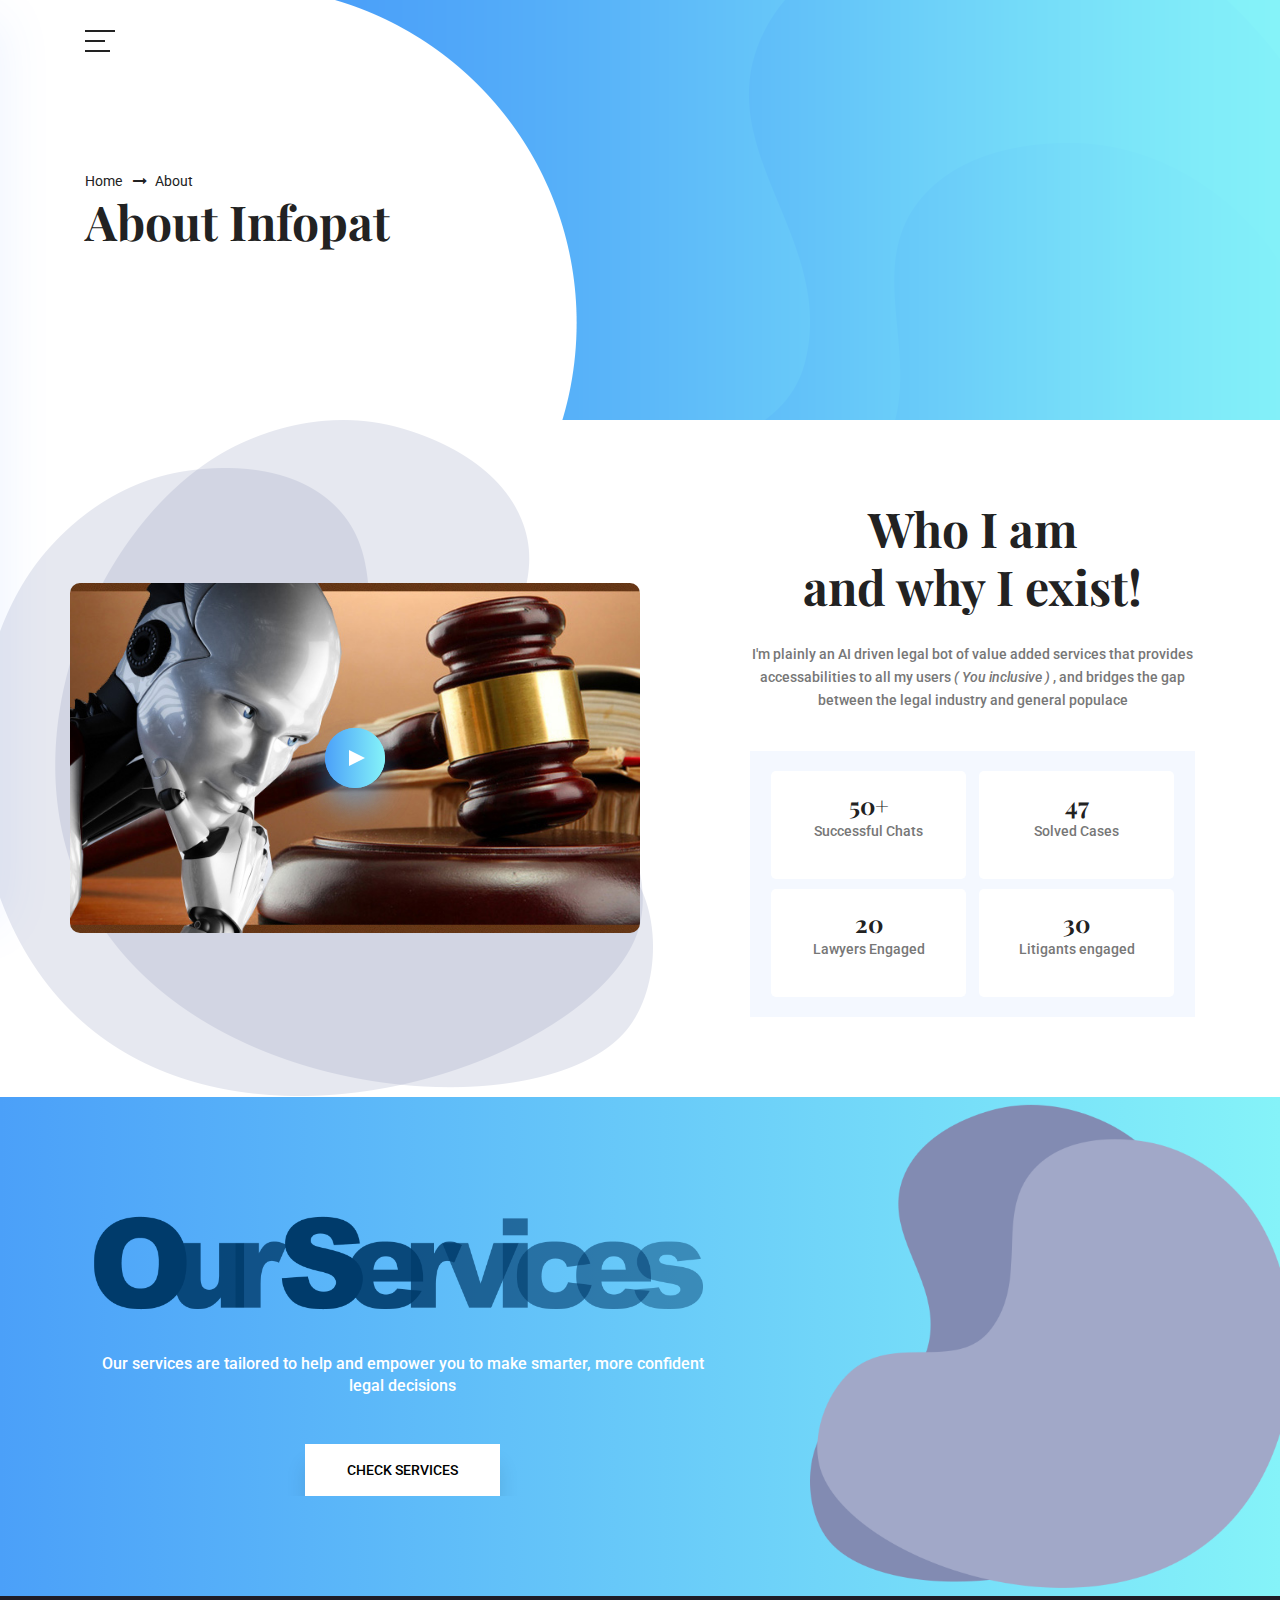
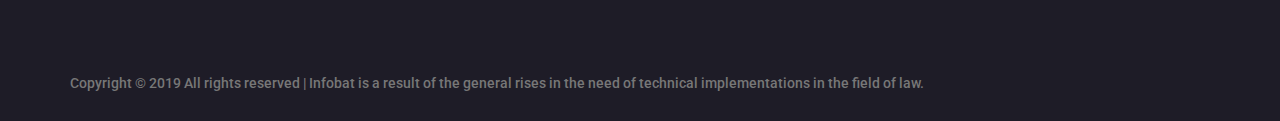
==== commit 8eae3772: "round up" ====
--- a/about.html
+++ b/about.html
@@ -87,7 +87,7 @@
 			</li>
 
 			<li>
-				<a href="contact">Contact Me Outside</a>
+				<a href="contact">Contact</a>
 			</li>
 		</ul>
 	</div>
@@ -131,10 +131,10 @@
 					</a>
 				</div>
 				<div class="col-lg-5 offset-lg-1 video-right">
-					<h1>Who i am <br>
-						and why i exist !</h1>
+					<h1>Who I am <br>
+						and why I exist!</h1>
 					<p>
-						I'm plainly an AI driven bot of value added services that provides accessabilities to all my users 
+						I'm plainly an AI driven legal bot of value added services that provides accessabilities to all my users 
 						<i> ( You inclusive ) </i>  ,  and bridges the gap between the legal industry and general populace
 					</p>
 
@@ -163,8 +163,8 @@
 						<!-- single counter -->
 						<div class="single_counter">
 							<div class="info-content">
-								<h4><span class="counter">50</span>+</h4>
-								<p>Itigantst engaged</p>
+								<h4>30</h4>
+								<p>Litigants engaged</p>
 							</div>
 						</div>
 					</div>
@@ -174,27 +174,22 @@
 		</div>
 	</section>
 	<!--================ End video Area =================-->
-
 	<!--================ Start CTA Area =================-->
 	<section class="cta-area" style="margin-bottom: 0px">
 		<div class="container">
 			<div class="row">
-				<div class="col-lg-7 col-md-12">
-					<h2>I Provide absolute information all there's to know about law</h2>
-					<p>Lorem ipsum dolor sit amet, consectetur adipisicing elit, sed do eiusmod
-					tempor incididunt ut labore et dolore magna aliqua. Ut enim ad minim veniam,
-					quis nostrud exercitation ullamco laboris nisi ut aliquip ex ea commodo
-					consequat.</p>
-					<a href="services" class="primary-btn">See mY Services</a>
-				</div>
-				<img src="img/cta-bg-shape.png" alt="" class="cta-shape img-fluid">
+				<div class="col-lg-7 col-md-12" style="overflow: hidden;">
+					<img src="img/services.png" style="width: 100% !important;">
+					<p style="font-size: 16px">Our services are tailored to help and empower you to make smarter, more confident legal decisions</p>
+					<a href="services" class="primary-btn"> Check Services </a>
+				</div>
+				<img src="img/cta-bg-shape.png" alt="Just one of Infopat's Image" class="cta-shape img-fluid">
 			</div>
 		</div>
 	</section>
 	<!--================ End CTA Area =================-->
-<div class="clearfix"></div>
-	<footer class="footer-area section_gap">
-		<div class="footer-bottom d-flex justify-content-between align-items-center flex-wrap">
+	<footer class="footer-area" style="padding-top:50px;">
+		<div class="footer-bottom d-flex justify-content-between align-items-center flex-wrap" style="border-top: 0px solid red">
 			<div class="container">
 				<div class="row justify-content-between" style="text-align:center">
 					Copyright &copy; 2019 All rights reserved | Infobat is a result of the general rises in the need of technical implementations in the field of law.
@@ -245,11 +240,21 @@
 </script>
 
 <script>
-  // Show a proactive message on landbot load
-  myLandbotLivechat.on('landbot-load', () => {
-    myLandbotLivechat.sendProactive("Hello there!");
-  });
-  
+
+    $('.video-play-button').click(function(e){
+    	e.preventDefault()
+    	 hellloMessage = "Hi! I'm right here,  Click Me";
+    	callText(hellloMessage);
+    })  
+
+	  myLandbotLivechat.on('landbot-load', () => {
+	    callText('Hello There!');
+	  });
+
+    function callText(textM){
+    	myLandbotLivechat.sendProactive(textM);
+    }
+    
 </script>
 
 </body>
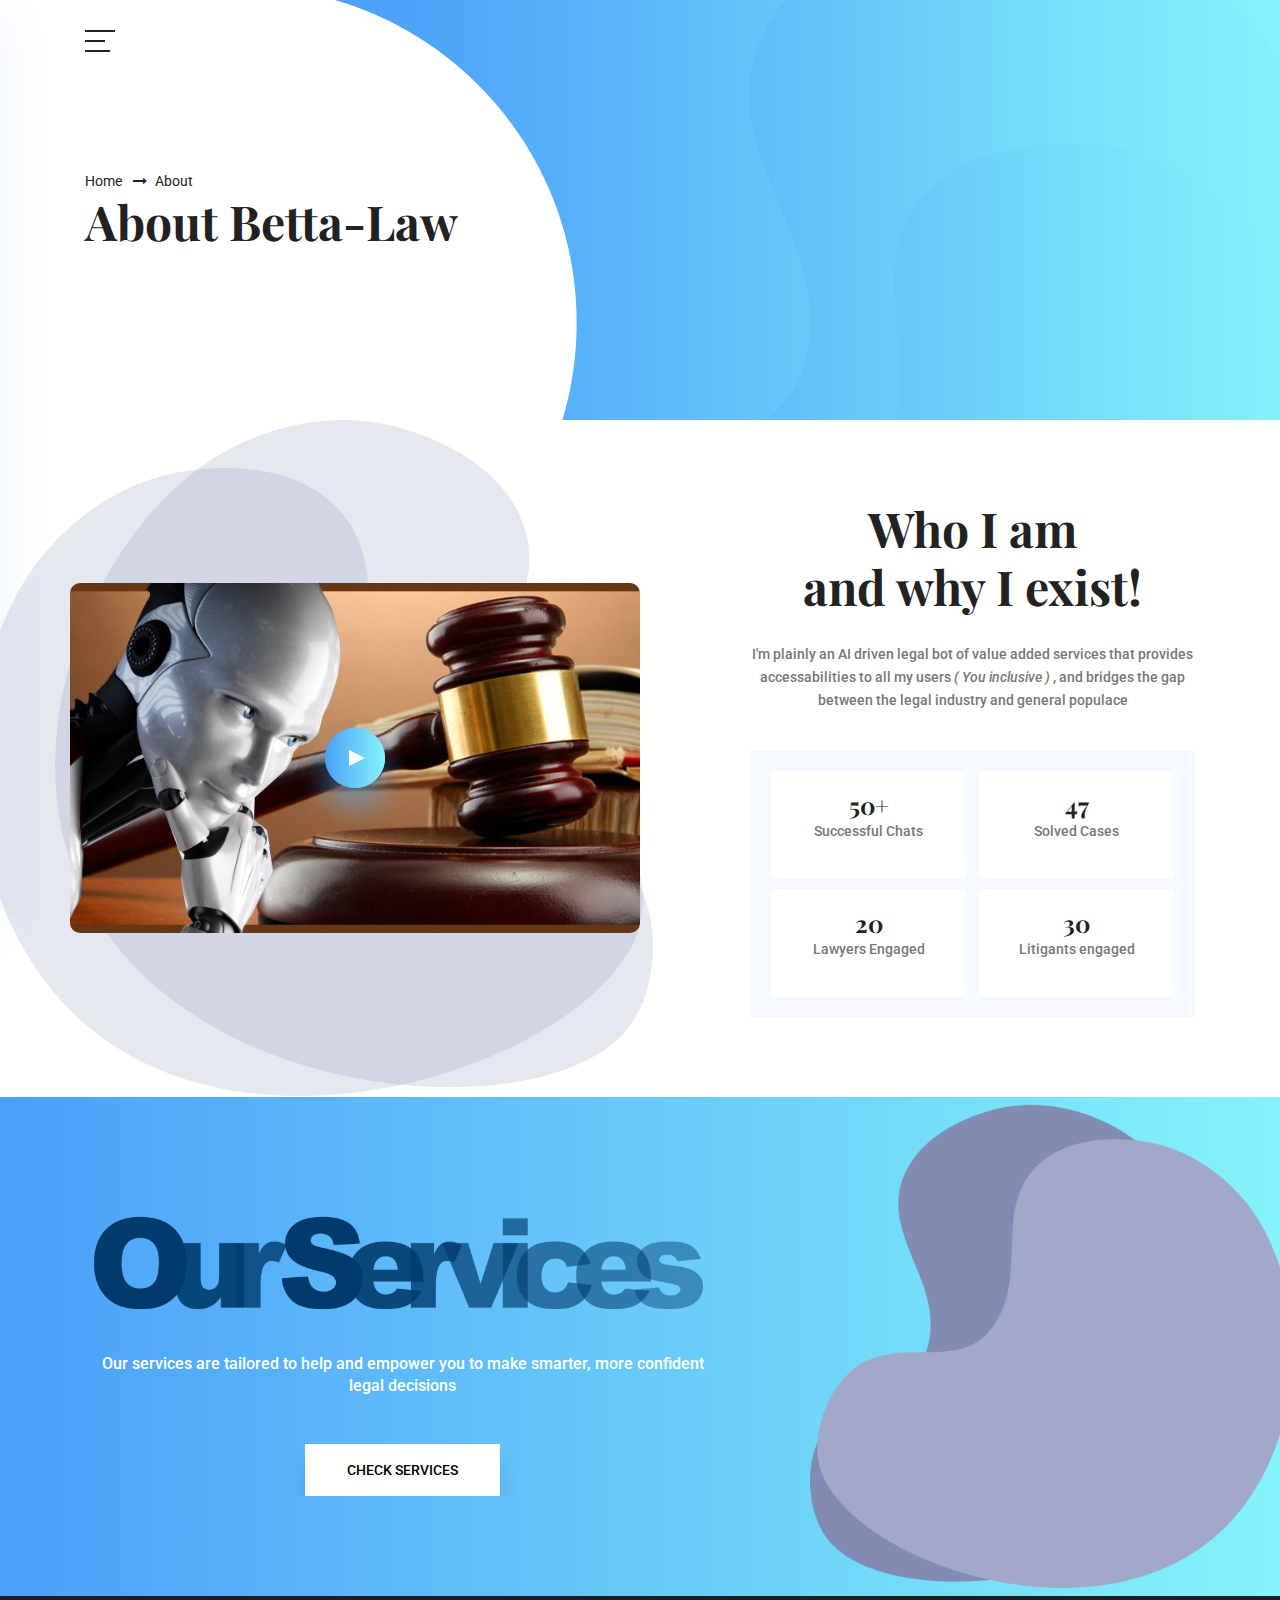
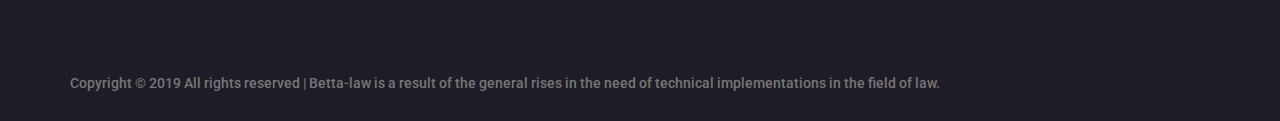
==== commit a701cc3c: "infopath to betta-law" ====
--- a/about.html
+++ b/about.html
@@ -4,15 +4,15 @@
 	<!-- Mobile Specific Meta -->
 	<meta name="viewport" content="width=device-width, initial-scale=1, shrink-to-fit=no">
 
-	<meta name="author" content="Infobot">
+	<meta name="author" content="Betta Law">
 	<!-- Meta Description -->
-	<meta name="description" content="Infopat is an AI driven Law oriented bot">
+	<meta name="description" content="Betta-Law is an AI driven Law oriented bot">
 	<!-- Meta Keyword -->
 	<meta name="keywords" content="Legal Bot">
 	<!-- meta character set -->
 	<meta charset="UTF-8">
 	<!-- Site Title -->
-	<title>About Infopat</title>
+	<title>About Betta-Law</title>
 
 	<!-- Favicon-->
 	<link rel="shortcut icon" href="img/icon/favicon.ico">
@@ -72,7 +72,7 @@
 	<div class="side_menu" style="height: 100%;">
 		<div class="logo">
 			<a href="index">
-				<img src="img/logo.png" style="height:200px;width:180px" alt="Just one of Infopat's Image">
+				<img src="img/logo.png" style="height:200px;width:180px" alt="Just one of Betta-Law's Image">
 			</a>
 		</div>
 		<ul class="list menu-left">
@@ -113,7 +113,7 @@
 						<a href="index">Home</a>
 						<a href="about-us">About </a>
 					</div>
-					<h2>About Infopat</h2>
+					<h2>About Betta-Law</h2>
 				</div>
 			</div>
 		</div>
@@ -183,7 +183,7 @@
 					<p style="font-size: 16px">Our services are tailored to help and empower you to make smarter, more confident legal decisions</p>
 					<a href="services" class="primary-btn"> Check Services </a>
 				</div>
-				<img src="img/cta-bg-shape.png" alt="Just one of Infopat's Image" class="cta-shape img-fluid">
+				<img src="img/cta-bg-shape.png" alt="Just one of Betta-Law's Image" class="cta-shape img-fluid">
 			</div>
 		</div>
 	</section>
@@ -192,7 +192,7 @@
 		<div class="footer-bottom d-flex justify-content-between align-items-center flex-wrap" style="border-top: 0px solid red">
 			<div class="container">
 				<div class="row justify-content-between" style="text-align:center">
-					Copyright &copy; 2019 All rights reserved | Infobat is a result of the general rises in the need of technical implementations in the field of law.
+					Copyright &copy; 2019 All rights reserved | Betta-law is a result of the general rises in the need of technical implementations in the field of law.
 			
 				</div>
 				</div>
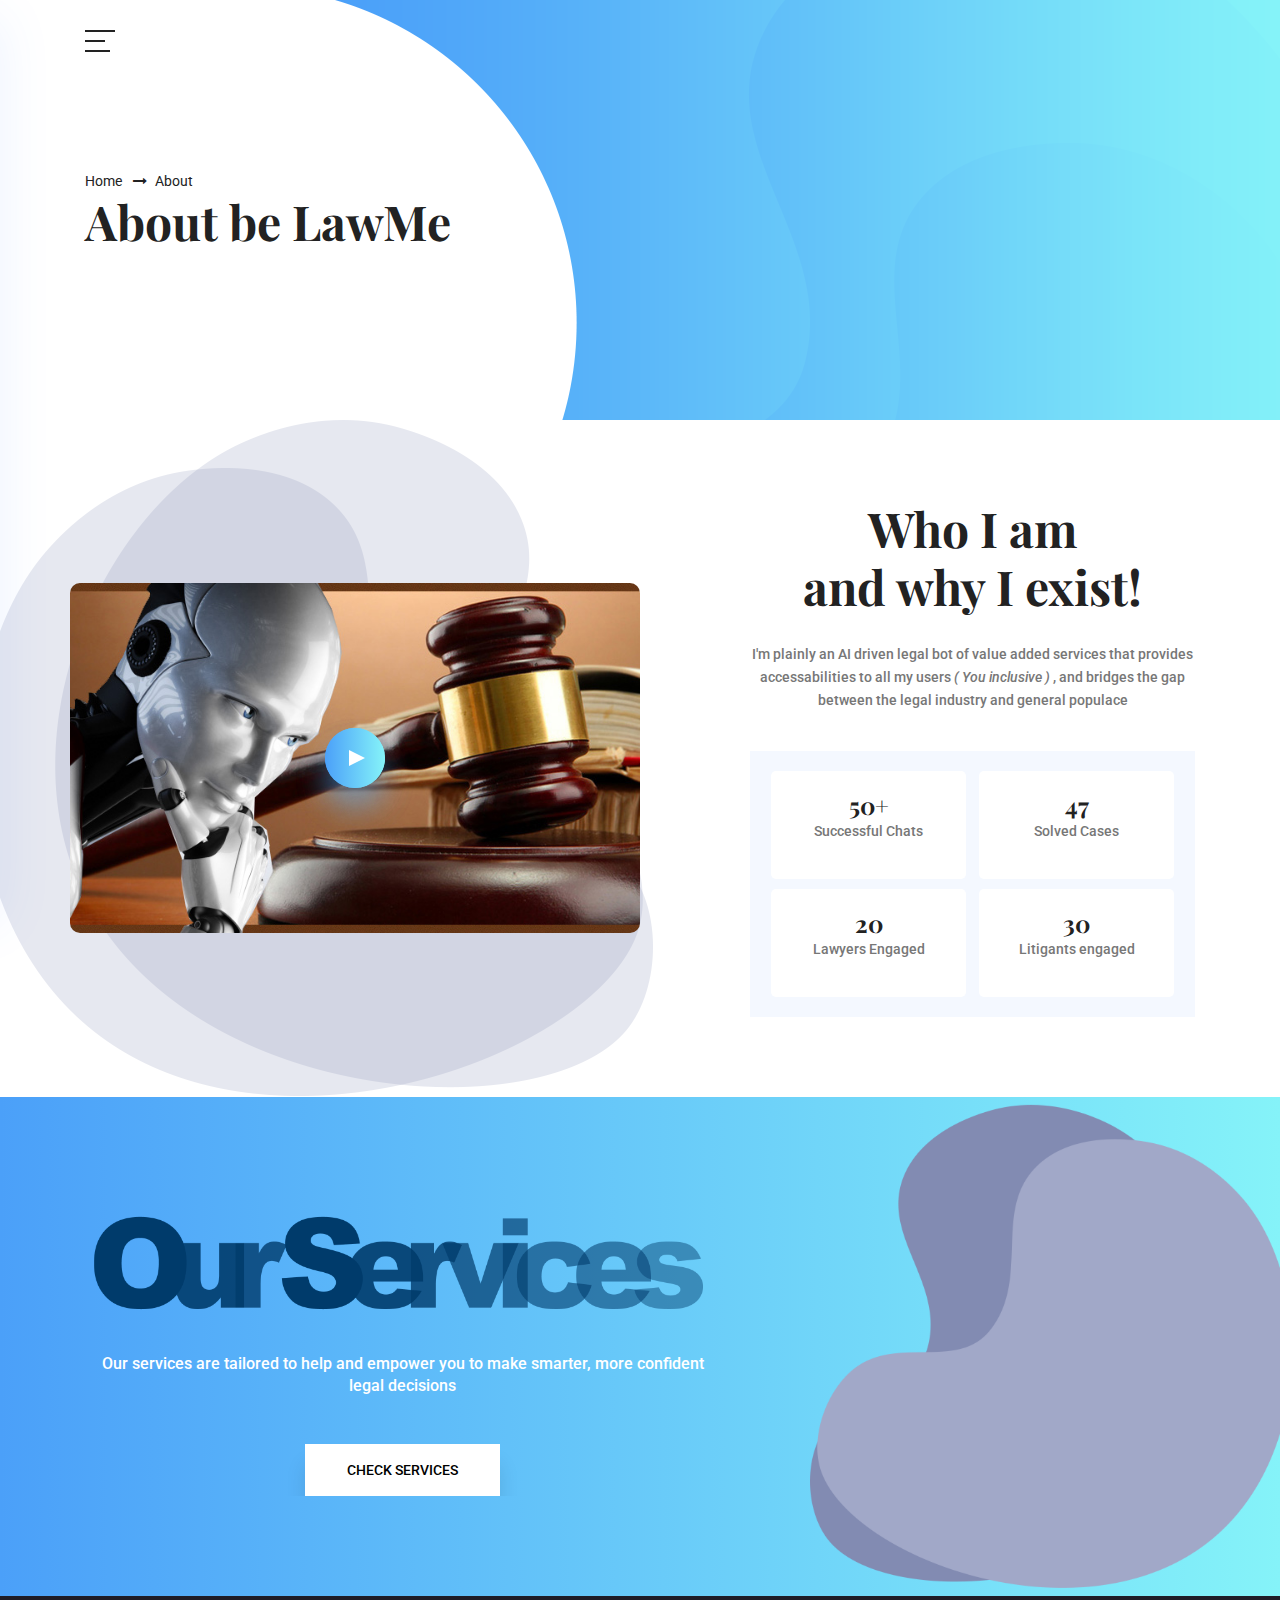
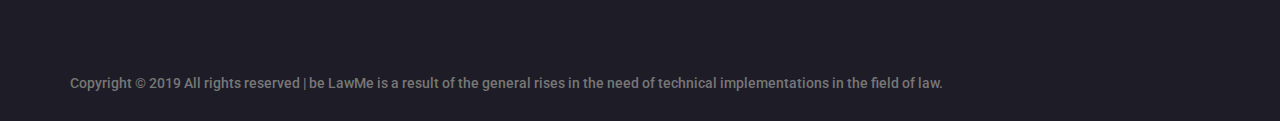
==== commit 414316ea: "Upgrade from betta-law to be LawMe" ====
--- a/about.html
+++ b/about.html
@@ -4,15 +4,15 @@
 	<!-- Mobile Specific Meta -->
 	<meta name="viewport" content="width=device-width, initial-scale=1, shrink-to-fit=no">
 
-	<meta name="author" content="Betta Law">
+	<meta name="author" content="be LawMew">
 	<!-- Meta Description -->
-	<meta name="description" content="Betta-Law is an AI driven Law oriented bot">
+	<meta name="description" content="be LawMe is an AI driven Law oriented bot">
 	<!-- Meta Keyword -->
 	<meta name="keywords" content="Legal Bot">
 	<!-- meta character set -->
 	<meta charset="UTF-8">
 	<!-- Site Title -->
-	<title>About Betta-Law</title>
+	<title>About be LawMe</title>
 
 	<!-- Favicon-->
 	<link rel="shortcut icon" href="img/icon/favicon.ico">
@@ -72,7 +72,7 @@
 	<div class="side_menu" style="height: 100%;">
 		<div class="logo">
 			<a href="index">
-				<img src="img/logo.png" style="height:200px;width:180px" alt="Just one of Betta-Law's Image">
+				<img src="img/logo.png" style="height:200px;width:180px" alt="Just one of be LawMe's Image">
 			</a>
 		</div>
 		<ul class="list menu-left">
@@ -113,7 +113,7 @@
 						<a href="index">Home</a>
 						<a href="about-us">About </a>
 					</div>
-					<h2>About Betta-Law</h2>
+					<h2>About be LawMe</h2>
 				</div>
 			</div>
 		</div>
@@ -183,7 +183,7 @@
 					<p style="font-size: 16px">Our services are tailored to help and empower you to make smarter, more confident legal decisions</p>
 					<a href="services" class="primary-btn"> Check Services </a>
 				</div>
-				<img src="img/cta-bg-shape.png" alt="Just one of Betta-Law's Image" class="cta-shape img-fluid">
+				<img src="img/cta-bg-shape.png" alt="Just one of be LawMe's Image" class="cta-shape img-fluid">
 			</div>
 		</div>
 	</section>
@@ -192,7 +192,7 @@
 		<div class="footer-bottom d-flex justify-content-between align-items-center flex-wrap" style="border-top: 0px solid red">
 			<div class="container">
 				<div class="row justify-content-between" style="text-align:center">
-					Copyright &copy; 2019 All rights reserved | Betta-law is a result of the general rises in the need of technical implementations in the field of law.
+					Copyright &copy; 2019 All rights reserved | be LawMe is a result of the general rises in the need of technical implementations in the field of law.
 			
 				</div>
 				</div>
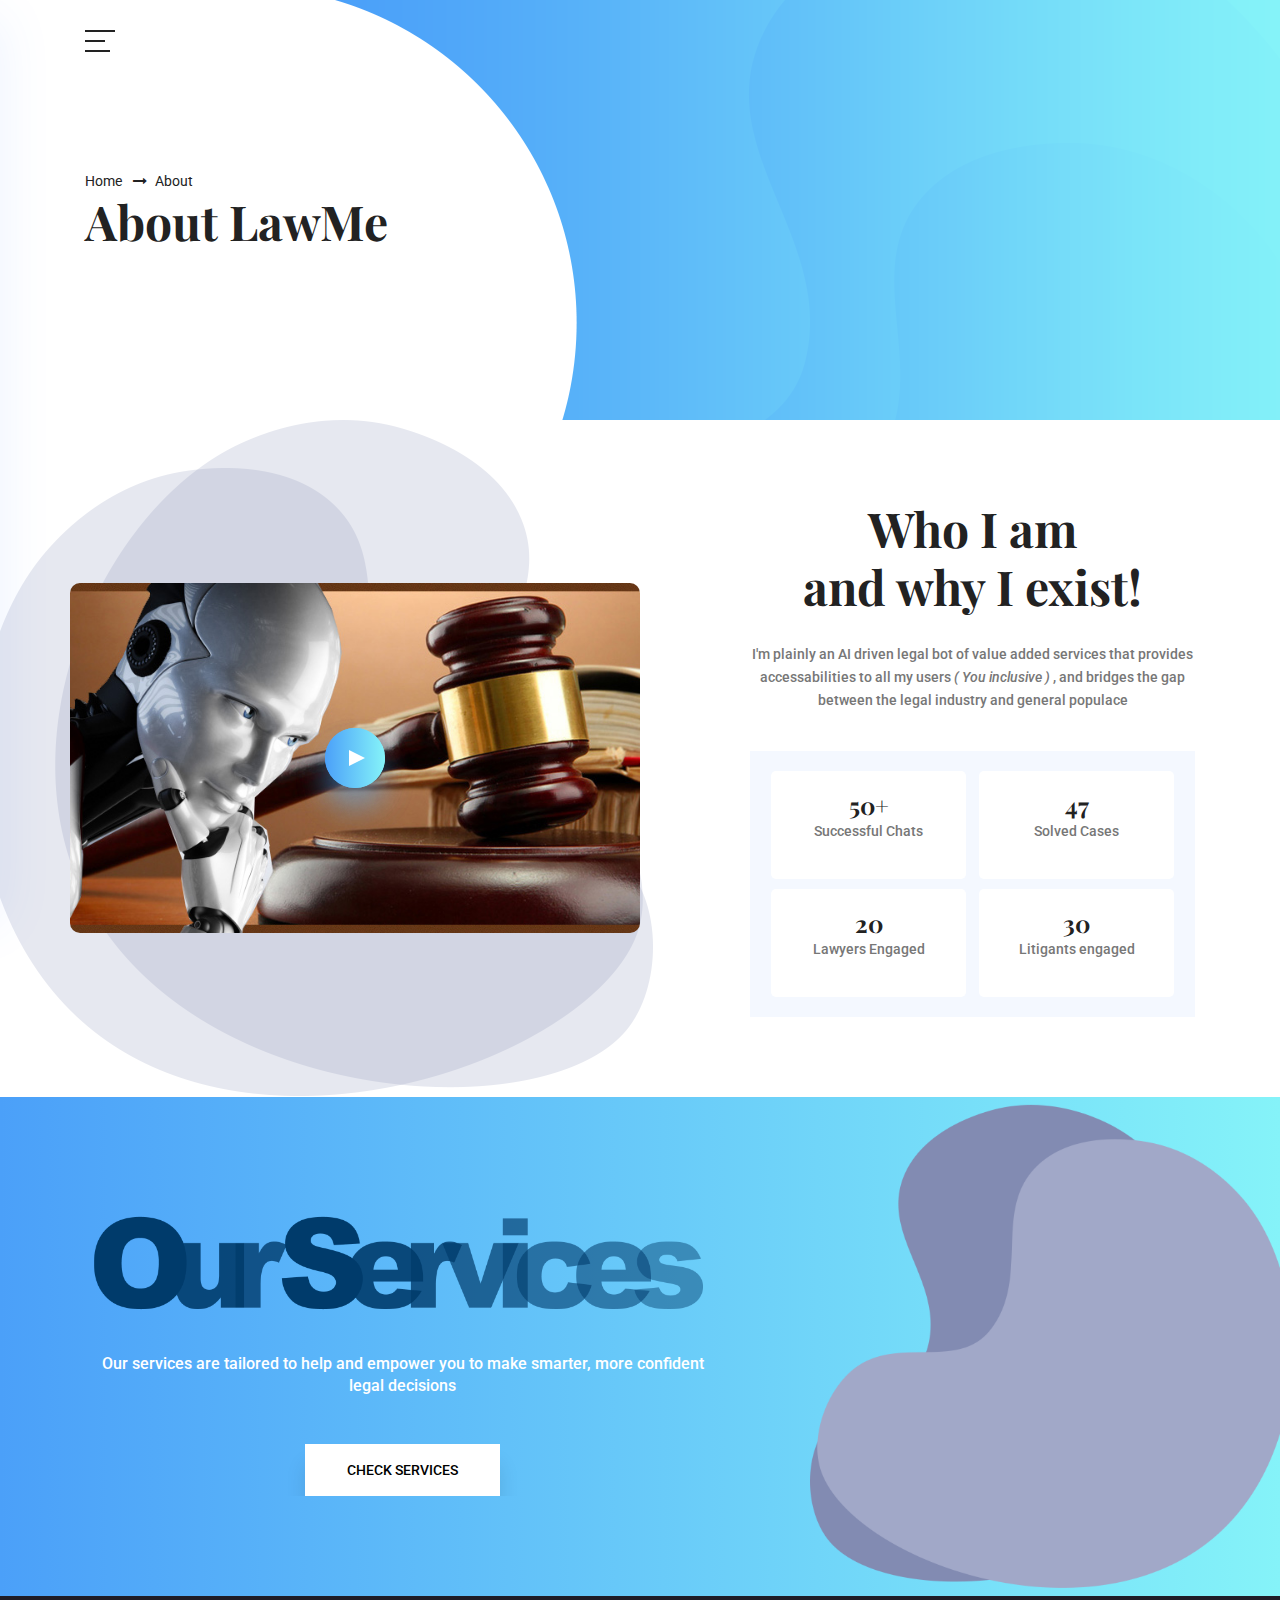
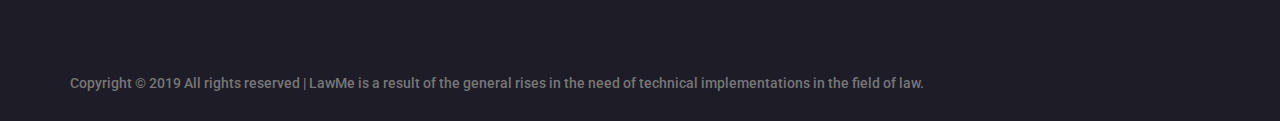
==== commit eeee8b6c: "Change be LawMe to lawme" ====
--- a/about.html
+++ b/about.html
@@ -4,15 +4,15 @@
 	<!-- Mobile Specific Meta -->
 	<meta name="viewport" content="width=device-width, initial-scale=1, shrink-to-fit=no">
 
-	<meta name="author" content="be LawMew">
+	<meta name="author" content="LawMew">
 	<!-- Meta Description -->
-	<meta name="description" content="be LawMe is an AI driven Law oriented bot">
+	<meta name="description" content="LawMe is an AI driven Law oriented bot">
 	<!-- Meta Keyword -->
 	<meta name="keywords" content="Legal Bot">
 	<!-- meta character set -->
 	<meta charset="UTF-8">
 	<!-- Site Title -->
-	<title>About be LawMe</title>
+	<title>About LawMe</title>
 
 	<!-- Favicon-->
 	<link rel="shortcut icon" href="img/icon/favicon.ico">
@@ -72,7 +72,7 @@
 	<div class="side_menu" style="height: 100%;">
 		<div class="logo">
 			<a href="index">
-				<img src="img/logo.png" style="height:200px;width:180px" alt="Just one of be LawMe's Image">
+				<img src="img/logo.png" style="height:200px;width:180px" alt="Just one of LawMe's Image">
 			</a>
 		</div>
 		<ul class="list menu-left">
@@ -113,7 +113,7 @@
 						<a href="index">Home</a>
 						<a href="about-us">About </a>
 					</div>
-					<h2>About be LawMe</h2>
+					<h2>About LawMe</h2>
 				</div>
 			</div>
 		</div>
@@ -183,7 +183,7 @@
 					<p style="font-size: 16px">Our services are tailored to help and empower you to make smarter, more confident legal decisions</p>
 					<a href="services" class="primary-btn"> Check Services </a>
 				</div>
-				<img src="img/cta-bg-shape.png" alt="Just one of be LawMe's Image" class="cta-shape img-fluid">
+				<img src="img/cta-bg-shape.png" alt="Just one of LawMe's Image" class="cta-shape img-fluid">
 			</div>
 		</div>
 	</section>
@@ -192,7 +192,7 @@
 		<div class="footer-bottom d-flex justify-content-between align-items-center flex-wrap" style="border-top: 0px solid red">
 			<div class="container">
 				<div class="row justify-content-between" style="text-align:center">
-					Copyright &copy; 2019 All rights reserved | be LawMe is a result of the general rises in the need of technical implementations in the field of law.
+					Copyright &copy; 2019 All rights reserved | LawMe is a result of the general rises in the need of technical implementations in the field of law.
 			
 				</div>
 				</div>
